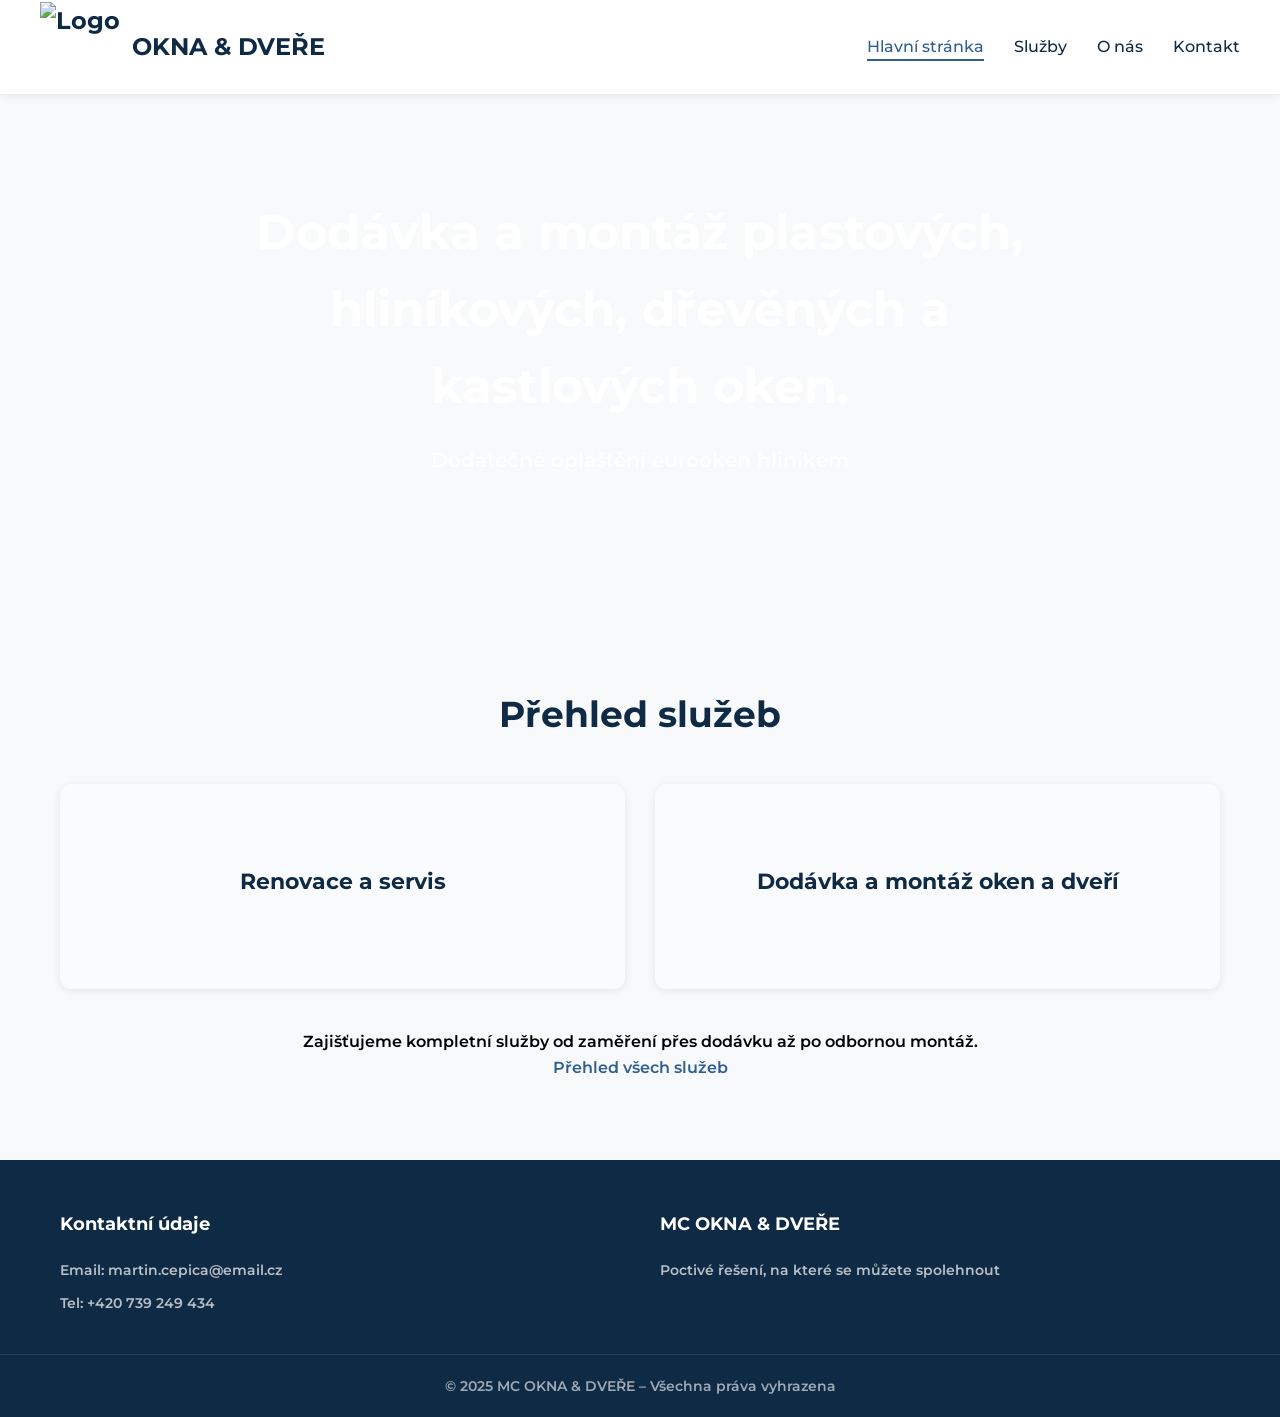
==== index.html @ ce8770a2 "Moved header and footer to its own files" ====
<!DOCTYPE html>
<html lang="cs">
<head>
    <meta charset="UTF-8">
    <meta name="viewport" content="width=device-width, initial-scale=1.0">
    <title>MC OKNA & DVEŘE</title>
    <link rel="icon" type="image/png" href="images/icon.png">
    <link rel="stylesheet" href="styles.css">
</head>
<body>

<div id="header-placeholder"></div>

<!-- ===== HERO ===== -->
<div class="hero">
    <div class="hero-content">
        <h1>Dodávka a montáž plastových, hliníkových, dřevěných a kastlových oken.</h1>
        <p>Dodatečné opláštění eurooken hliníkem</p>
    </div>
</div>

<!-- ===== QUICK INTRO ===== -->
<section class="intro-section">
    <h2>Přehled služeb</h2>
    <div class="intro-grid">
        <a href="services.html" class="intro-box">
            <h3>Renovace a servis</h3>
        </a>
        <a href="services.html" class="intro-box">
            <h3>Dodávka a montáž oken a dveří</h3>
        </a>
    </div>
    <div class="intro-text">
        <p>Zajišťujeme kompletní služby od zaměření přes dodávku až po odbornou montáž.</p>
        <a href="services.html" class="link-secondary">Přehled všech služeb</a>
    </div>
</section>

<div id="footer-placeholder"></div>

<script src="script.js"></script>

</body>
</html>
---- styles.css ----
@import url('https://fonts.googleapis.com/css2?family=Montserrat:wght@400;500;600;700&display=swap');

:root {
    --primary: #0F2A44;
    --secundary: #2F5F8F;
    --light: #f8f9fa;
    --gray: #666;
    --border: #e0e0e0;
    --max-width: 1200px;
    --shadow: 0 2px 10px rgba(0,0,0,0.08);
    --shadow-hover: 0 4px 20px rgba(0,0,0,0.12);
}

* {
    margin: 0;
    padding: 0;
    box-sizing: border-box;
}

body {
    font-family: 'Montserrat', -apple-system, BlinkMacSystemFont, "Segoe UI", sans-serif;
    font-weight: 600;
    background: var(--light);
    color: black;
    line-height: 1.6;
}

/* ====== HEADER ====== */
header {
    background: white;
    padding: 2px 20px;
    box-shadow: var(--shadow);
    position: sticky;
    top: 0;
    z-index: 100;
}

nav {
    max-width: var(--max-width);
    margin: 0 auto;
    display: flex;
    justify-content: space-between;
    align-items: center;
}

.logo {
    display: flex;
    align-items: center;
    gap: 12px;
    font-size: 24px;
    font-weight: 700;
    color: var(--primary);
    text-decoration: none;
}

.logo img {
    height: 90px;
    width: auto;
    object-fit: contain;
}

.desktop-menu {
    display: flex;
    gap: 30px;
    list-style: none;
}

.desktop-menu a {
    text-decoration: none;
    color: var(--primary);
    font-weight: 500;
    transition: color 0.3s;
    position: relative;
}

.desktop-menu a.active {
    color: var(--secundary);
}

.desktop-menu a.active::after {
    content: '';
    position: absolute;
    bottom: -5px;
    left: 0;
    right: 0;
    height: 2px;
    background: var(--secundary);
}

#menu-btn {
    display: none;
    background: none;
    border: none;
    font-size: 24px;
    cursor: pointer;
    color: var(--primary);
}

.mobile-menu {
    display: none;
    flex-direction: column;
    background: white;
    box-shadow: var(--shadow);
    position: absolute;
    top: 100%;
    left: 0;
    right: 0;
    padding: 20px;
    gap: 15px;
}

.mobile-menu a {
    text-decoration: none;
    color: var(--primary);
    font-weight: 500;
    padding: 10px;
    border-radius: 6px;
    transition: background 0.3s;
}

.mobile-menu a:hover {
    background: var(--light);
}

.mobile-menu.hidden {
    display: none !important;
}

/* ====== HERO & PAGE HEADER (shared) ====== */
.hero,
.page-header {
    background: url('images/hero_background.jpg');
    background-size: cover;
    background-position: center;
    background-repeat: no-repeat;
    color: white;
    text-align: center;
}

.hero {
    padding: 100px 20px;
}

.page-header {
    padding: 80px 20px;
}

.hero-content {
    max-width: 800px;
    margin: 0 auto;
}

.hero h1,
.page-header h1 {
    font-weight: 700;
}

.hero h1 {
    font-size: 48px;
    margin-bottom: 20px;
}

.page-header h1 {
    font-size: 42px;
    margin-bottom: 10px;
}

.hero p,
.page-header p {
    opacity: 0.95;
}

.hero p {
    font-size: 20px;
    margin-bottom: 30px;
}

.page-header p {
    font-size: 18px;
}

.link-secondary {
    color: var(--secundary);
    text-decoration: none;
}

/* ====== BUTTONS ====== */
.btn-primary {
    display: inline-block;
    background: white;
    color: var(--primary);
    padding: 14px 32px;
    border-radius: 8px;
    font-weight: 600;
    text-decoration: none;
    transition: all 0.3s;
    box-shadow: 0 4px 15px rgba(0,0,0,0.1);
}

.btn-primary:hover {
    background: var(--light);
    transform: translateY(-2px);
    box-shadow: 0 6px 20px rgba(0,0,0,0.15);
}

.btn-submit {
    background: var(--primary);
    color: white;
    padding: 14px 32px;
    border: none;
    border-radius: 8px;
    cursor: pointer;
    font-weight: 600;
    font-size: 16px;
    transition: all 0.3s;
    width: 100%;
}

.btn-submit:hover {
    background: var(--secundary);
    transform: translateY(-2px);
    box-shadow: 0 4px 15px rgba(26, 115, 232, 0.3);
}

.form-success {
    text-align: center;
    padding: 40px 20px;
    font-size: 1.1rem;
    color: var(--primary);
    border: 2px solid var(--primary);
    border-radius: 8px;
}

/* ====== SECTIONS ====== */
.content-section,
.map-section {
    max-width: var(--max-width);
    margin: 60px auto;
    padding: 0 20px;
}

section h2 {
    font-size: 36px;
    margin-bottom: 40px;
    text-align: center;
    color: var(--primary);
}

/* ====== INTRO SECTION ====== */
.intro-section {
    max-width: var(--max-width);
    margin: 80px auto;
    padding: 0 20px;
}

.intro-grid {
    display: grid;
    grid-template-columns: repeat(auto-fit, minmax(280px, 1fr));
    gap: 30px;
    margin-top: 40px;
}

.intro-box {
    background-size: cover;
    background-position: center;
    padding: 80px 30px;
    border-radius: 12px;
    text-align: center;
    box-shadow: var(--shadow);
    transition: all 0.3s;
    text-decoration: none;
    color: inherit;
    display: block;
    cursor: pointer;
}

.intro-box:nth-child(1) {
    background-image: linear-gradient(rgba(255, 255, 255, 0.33), rgba(255, 255, 255, 0.33)), url('images/image1.png');
}

.intro-box:nth-child(2) {
    background-image: linear-gradient(rgba(255, 255, 255, 0.33), rgba(255, 255, 255, 0.33)), url('images/image2.png');
    background-position: center 45%;
}

.intro-box:nth-child(3) {
    background-image: linear-gradient(rgba(255, 255, 255, 0.33), rgba(255, 255, 255, 0.33)), url('images/image3.png');
}

.intro-box:hover {
    transform: translateY(-5px);
    box-shadow: var(--shadow-hover);
}

.intro-icon {
    font-size: 48px;
    margin-bottom: 20px;
    color: var(--primary);
}

.intro-box h3 {
    font-size: 22px;
    margin-bottom: 10px;
    color: var(--primary);
}

.intro-box p {
    color: var(--gray);
    font-size: 16px;
}

.intro-text {
    max-width: 800px;
    margin: 40px auto 0;
    text-align: center;
}

/* ====== ABOUT PAGE ====== */
.about-content {
    display: grid;
    grid-template-columns: 2fr 1fr;
    gap: 50px;
    align-items: start;
}

.about-text h2 {
    font-size: 28px;
    margin-bottom: 15px;
    text-align: left;
}

.about-text p {
    font-size: 17px;
    line-height: 1.8;
    color: var(--gray);
    margin-bottom: 20px;
}

/* ====== SERVICES ====== */
.section-cta {
    margin-top: 40px;
}

.section-cta .btn-primary {
    display: block;
    width: 100%;
    text-align: center;
    padding: 18px;
    font-size: 1.6rem;
}

.services-grid {
    display: grid;
    grid-template-columns: repeat(auto-fit, minmax(280px, 1fr));
    gap: 30px;
}

.service-card {
    background: white;
    padding: 35px;
    border-radius: 12px;
    box-shadow: var(--shadow);
    transition: all 0.3s;
}

.service-card:hover {
    transform: translateY(-5px);
    box-shadow: var(--shadow-hover);
}

.service-icon {
    font-size: 48px;
    margin-bottom: 20px;
}

.service-card h3 {
    font-size: 24px;
    margin-bottom: 15px;
    color: var(--primary);
}

.service-card p {
    color: var(--gray);
    line-height: 1.7;
    margin-bottom: 20px;
}

.service-features {
    list-style: none;
    padding: 0;
}

.service-features li {
    padding: 8px 0;
    color: var(--gray);
    position: relative;
    padding-left: 25px;
}

.service-features a {
    text-decoration: none;
    color: inherit;
    transition: opacity 0.3s;
}

.service-features li::before {
    content: '✓';
    position: absolute;
    left: 0;
    color: var(--primary);
    font-weight: bold;
}

/* ====== PROCESS ====== */
.process-section {
    max-width: var(--max-width);
    margin: 80px auto;
    padding: 60px 20px;
    background: white;
    border-radius: 12px;
}

.process-steps {
    display: grid;
    grid-template-columns: repeat(auto-fit, minmax(220px, 1fr));
    gap: 30px;
    margin-top: 40px;
}

.step {
    text-align: center;
}

.step-number {
    width: 60px;
    height: 60px;
    background: var(--primary);
    color: white;
    border-radius: 50%;
    display: flex;
    align-items: center;
    justify-content: center;
    font-size: 24px;
    font-weight: bold;
    margin: 0 auto 20px;
}

.step h3 {
    font-size: 20px;
    margin-bottom: 10px;
}

.step p {
    color: var(--gray);
}

/* ====== GALLERY ====== */
.gallery-grid {
    display: grid;
    grid-template-columns: repeat(auto-fill, minmax(300px, 1fr));
    gap: 20px;
}

.gallery-item {
    position: relative;
    overflow: hidden;
    border-radius: 12px;
    aspect-ratio: 1;
    box-shadow: var(--shadow);
    max-width: 700px;
    margin: 0 auto;
    padding: 40px;
}

.gallery-item img {
    width: 100%;
    height: 100%;
    object-fit: contain;
    transition: transform 0.3s;
}

.gallery-item:hover img {
    transform: scale(1.03);
}

.gallery-item p {
    text-align: center;
    font-size: 16px;
    color: var(--primary);
}

.gallery-overlay {
    position: absolute;
    bottom: 0;
    left: 0;
    right: 0;
    background: linear-gradient(to top, rgba(0,0,0,0.8), transparent);
    color: white;
    padding: 20px;
    transform: translateY(100%);
    transition: transform 0.3s;
}

.gallery-item:hover .gallery-overlay {
    transform: translateY(0);
}

.gallery-overlay h3 {
    font-size: 20px;
    margin-bottom: 5px;
}

.gallery-overlay p {
    font-size: 14px;
    opacity: 0.9;
}

/* ====== CONTACT ====== */
.contact-container {
    display: grid;
    grid-template-columns: 1fr 1.5fr;
    gap: 50px;
}

.contact-info,
.contact-form-wrapper {
    background: white;
    padding: 40px;
    border-radius: 12px;
    box-shadow: var(--shadow);
}

.contact-info h2,
.contact-form-wrapper h2 {
    text-align: left;
    font-size: 28px;
    margin-bottom: 30px;
}

.info-item {
    margin-bottom: 25px;
    padding-bottom: 25px;
    border-bottom: 1px solid var(--border);
}

.info-item:last-child {
    border-bottom: none;
}

.info-item strong {
    display: block;
    color: var(--primary);
    margin-bottom: 8px;
    font-size: 16px;
}

.info-item p {
    color: var(--gray);
    margin: 0;
}

.map-section iframe {
    width: 100%;
    height: 400px;
    border: none;
    border-radius: 12px;
    box-shadow: var(--shadow);
}

.form-group {
    margin-bottom: 20px;
}

.form-group label {
    display: block;
    margin-bottom: 8px;
    font-weight: 500;
    color: var(--primary);
}

.form-group input,
.form-group textarea {
    width: 100%;
    padding: 12px 16px;
    border: 1px solid var(--border);
    border-radius: 8px;
    font-size: 16px;
    font-family: inherit;
    transition: border-color 0.3s;
}

.form-group input:focus,
.form-group textarea:focus {
    outline: none;
    border-color: var(--primary);
}

.form-group textarea {
    resize: vertical;
    min-height: 120px;
}

/* ====== CTA SECTION ====== */
.cta-section {
    max-width: 800px;
    margin: 80px auto;
    padding: 60px 40px;
    background: white;
    border-radius: 12px;
    text-align: center;
    box-shadow: var(--shadow);
}

.cta-section h2 {
    font-size: 32px;
    margin-bottom: 15px;
}

.cta-section p {
    color: var(--gray);
    font-size: 18px;
    margin-bottom: 30px;
}

/* ====== FOOTER ====== */
footer {
    background: #0F2A44;
    color: white;
    margin-top: 80px;
}

.footer-content {
    max-width: var(--max-width);
    margin: 0 auto;
    padding: 50px 20px 30px;
    display: grid;
    grid-template-columns: repeat(auto-fit, minmax(250px, 1fr));
    gap: 40px;
}

.footer-section h4 {
    margin-bottom: 20px;
    font-size: 18px;
}

.footer-section p {
    color: rgba(255,255,255,0.7);
    margin-bottom: 10px;
    font-size: 14px;
}

.footer-section a {
    display: block;
    color: rgba(255,255,255,0.7);
    text-decoration: none;
    margin-bottom: 10px;
    transition: color 0.3s;
}

.footer-section a:hover {
    color: white;
}

.footer-bottom {
    text-align: center;
    padding: 20px;
    border-top: 1px solid rgba(255,255,255,0.1);
    color: rgba(255,255,255,0.6);
    font-size: 14px;
}

/* ====== RESPONSIVE ====== */
@media (max-width: 768px) {
    .desktop-menu {
        display: none;
    }

    #menu-btn {
        display: block;
    }

    .mobile-menu {
        display: flex;
    }

    .hero h1,
    .page-header h1 {
        font-size: 32px;
    }

    .hero p,
    .page-header p {
        font-size: 16px;
    }

    section h2 {
        font-size: 28px;
    }

    .contact-container,
    .about-content {
        grid-template-columns: 1fr;
    }

    .intro-grid,
    .services-grid {
        grid-template-columns: 1fr;
    }

    .process-steps {
        grid-template-columns: 1fr;
    }

    .gallery-grid {
        grid-template-columns: repeat(auto-fill, minmax(250px, 1fr));
    }
}

@media (max-width: 480px) {
    .hero,
    .page-header {
        padding: 60px 20px;
    }

    .btn-primary,
    .btn-submit {
        padding: 12px 24px;
    }

    .contact-info,
    .contact-form-wrapper {
        padding: 25px;
    }
}
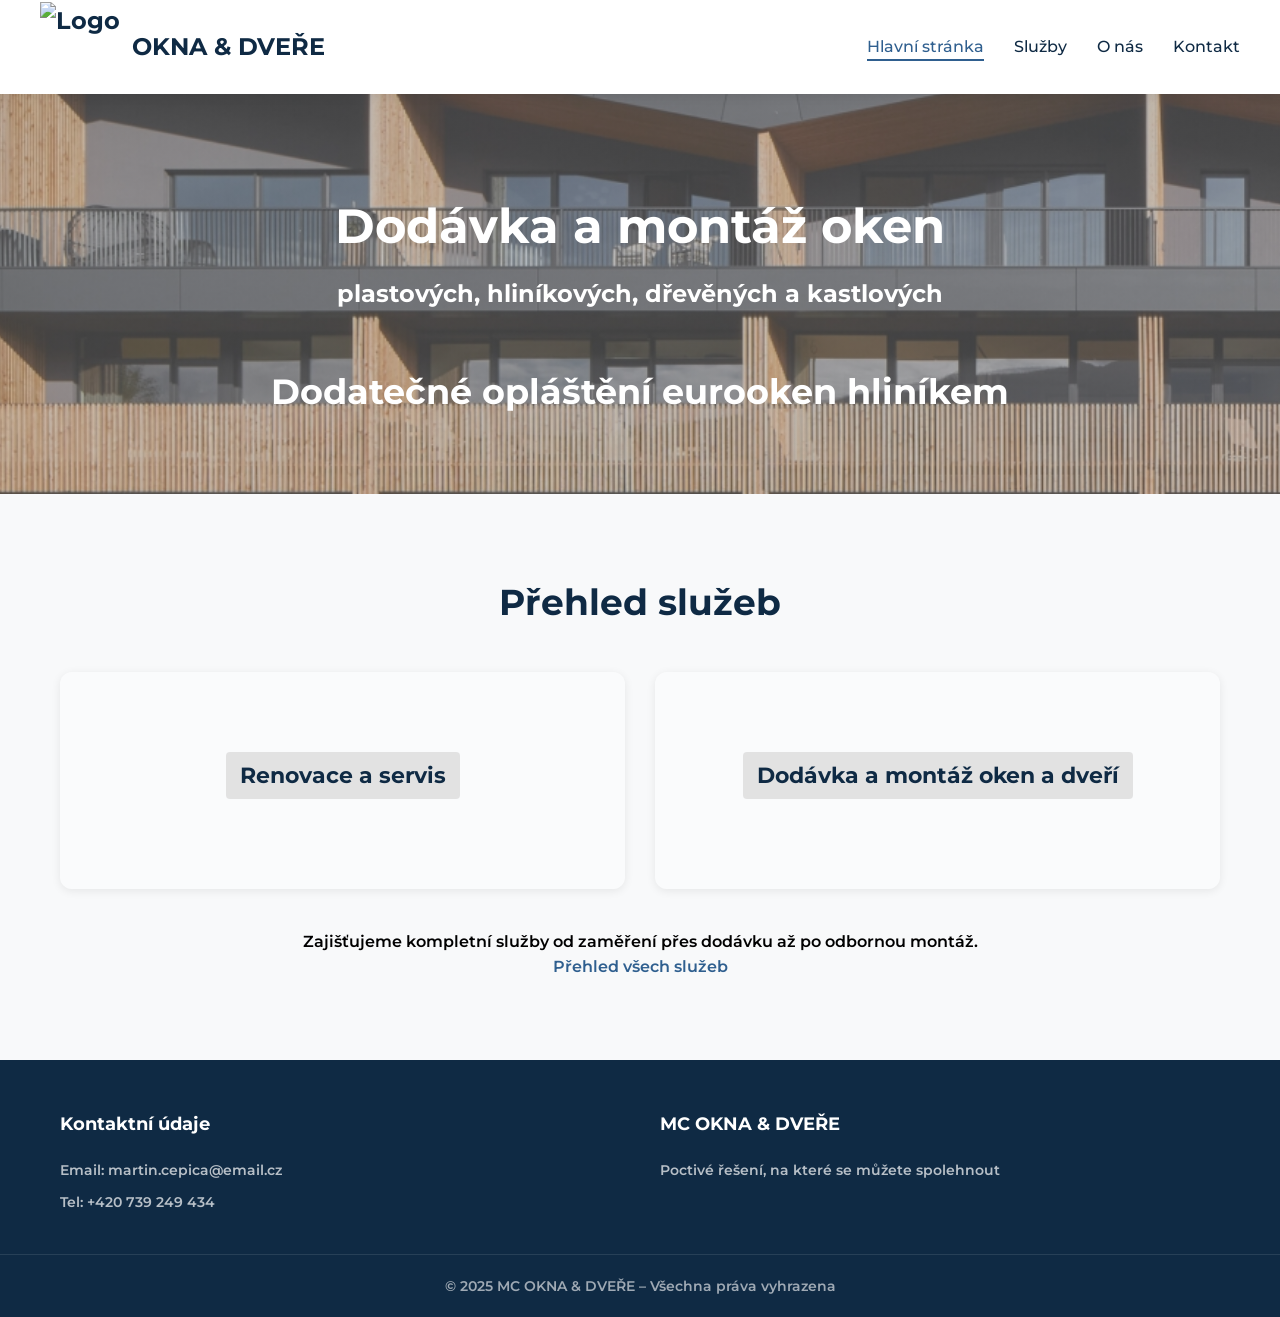
==== commit 6efe66d3: "Moved images to separate html, changed background image" ====
--- a/index.html
+++ b/index.html
@@ -7,15 +7,16 @@
     <link rel="icon" type="image/png" href="images/icon.png">
     <link rel="stylesheet" href="styles.css">
 </head>
-<body>
+<body data-page="index.html">
 
 <div id="header-placeholder"></div>
 
 <!-- ===== HERO ===== -->
 <div class="hero">
     <div class="hero-content">
-        <h1>Dodávka a montáž plastových, hliníkových, dřevěných a kastlových oken.</h1>
-        <p>Dodatečné opláštění eurooken hliníkem</p>
+        <h1>Dodávka a montáž oken</h1>
+        <h2>plastových, hliníkových, dřevěných a kastlových</h2>
+        <h3>Dodatečné opláštění eurooken hliníkem</h3>
     </div>
 </div>
 
--- a/styles.css
+++ b/styles.css
@@ -129,16 +129,21 @@
 /* ====== HERO & PAGE HEADER (shared) ====== */
 .hero,
 .page-header {
-    background: url('images/hero_background.jpg');
-    background-size: cover;
-    background-position: center;
+    background-color: var(--primary);
+    background-image: linear-gradient(rgba(140, 140, 140, 0.45), rgba(140, 140, 140, 0.45)), url('images/hero_background.jpg');
+    background-size: 220%;
+    background-position: 65% 48%;
     background-repeat: no-repeat;
     color: white;
     text-align: center;
 }
 
 .hero {
-    padding: 100px 20px;
+    height: 400px;
+    padding: 0 20px;
+    display: flex;
+    align-items: center;
+    justify-content: center;
 }
 
 .page-header {
@@ -157,12 +162,22 @@
 
 .hero h1 {
     font-size: 48px;
-    margin-bottom: 20px;
+    margin-bottom: 10px;
+    margin-top: 70px;
 }
 
 .page-header h1 {
     font-size: 42px;
     margin-bottom: 10px;
+}
+
+.hero h2 {
+    margin-bottom: 50px;
+}
+
+.hero h3 {
+    font-size: 35px;
+    margin-bottom: 50px;
 }
 
 .hero p,
@@ -214,6 +229,7 @@
     font-size: 16px;
     transition: all 0.3s;
     width: 100%;
+    text-align: center;
 }
 
 .btn-submit:hover {
@@ -261,7 +277,7 @@
 }
 
 .intro-box {
-    background-size: cover;
+    background-size: 100%;
     background-position: center;
     padding: 80px 30px;
     border-radius: 12px;
@@ -280,11 +296,6 @@
 
 .intro-box:nth-child(2) {
     background-image: linear-gradient(rgba(255, 255, 255, 0.33), rgba(255, 255, 255, 0.33)), url('images/image2.png');
-    background-position: center 45%;
-}
-
-.intro-box:nth-child(3) {
-    background-image: linear-gradient(rgba(255, 255, 255, 0.33), rgba(255, 255, 255, 0.33)), url('images/image3.png');
 }
 
 .intro-box:hover {
@@ -302,6 +313,10 @@
     font-size: 22px;
     margin-bottom: 10px;
     color: var(--primary);
+    background-color: rgba(211,211,211,0.6);
+    display: inline-block;
+    padding: 6px 14px;
+    border-radius: 4px;
 }
 
 .intro-box p {
@@ -361,6 +376,7 @@
     border-radius: 12px;
     box-shadow: var(--shadow);
     transition: all 0.3s;
+    flex: 1;
 }
 
 .service-card:hover {
@@ -383,6 +399,12 @@
     color: var(--gray);
     line-height: 1.7;
     margin-bottom: 20px;
+}
+
+.service-card-wrapper {
+    display: flex;
+    flex-direction: column;
+    gap: 16px;
 }
 
 .service-features {
@@ -410,6 +432,72 @@
     color: var(--primary);
     font-weight: bold;
 }
+
+.carousel-heading {
+    margin-top: 60px;
+    margin-bottom: 0;
+    text-align: center;
+    color: var(--primary);
+    font-size: 28px;
+}
+
+.services-carousels {
+    display: grid;
+    grid-template-columns: 1fr 1fr;
+    gap: 0;
+    margin-top: 40px;
+    border-radius: 12px;
+    box-shadow: var(--shadow);
+    overflow: hidden;
+}
+
+.carousel-pane {
+    position: relative;
+}
+
+.carousel-pane + .carousel-pane {
+    border-left: 2px solid var(--light);
+}
+
+.carousel-track {
+    height: 600px;
+    overflow: hidden;
+}
+
+.carousel-track img {
+    width: 100%;
+    height: 100%;
+    object-fit: contain;
+    display: none;
+}
+
+.carousel-track img.active {
+    display: block;
+}
+
+.carousel-btn {
+    position: absolute;
+    top: 50%;
+    transform: translateY(-50%);
+    background: rgba(15, 42, 68, 0.7);
+    color: white;
+    border: none;
+    width: 48px;
+    height: 48px;
+    border-radius: 50%;
+    font-size: 28px;
+    cursor: pointer;
+    z-index: 2;
+    transition: background 0.2s;
+    line-height: 1;
+}
+
+.carousel-btn:hover {
+    background: var(--primary);
+}
+
+.carousel-prev { left: 12px; }
+.carousel-next { right: 12px; }
 
 /* ====== PROCESS ====== */
 .process-section {
@@ -463,24 +551,25 @@
 
 .gallery-item {
     position: relative;
-    overflow: hidden;
     border-radius: 12px;
     aspect-ratio: 1;
     box-shadow: var(--shadow);
-    max-width: 700px;
-    margin: 0 auto;
-    padding: 40px;
 }
 
 .gallery-item img {
     width: 100%;
     height: 100%;
     object-fit: contain;
-    transition: transform 0.3s;
+    transition: transform 0.4s ease;
+    border-radius: 8px;
+}
+
+.gallery-item:hover {
+    z-index: 10;
 }
 
 .gallery-item:hover img {
-    transform: scale(1.03);
+    transform: scale(1.6);
 }
 
 .gallery-item p {
@@ -717,7 +806,6 @@
 }
 
 @media (max-width: 480px) {
-    .hero,
     .page-header {
         padding: 60px 20px;
     }
